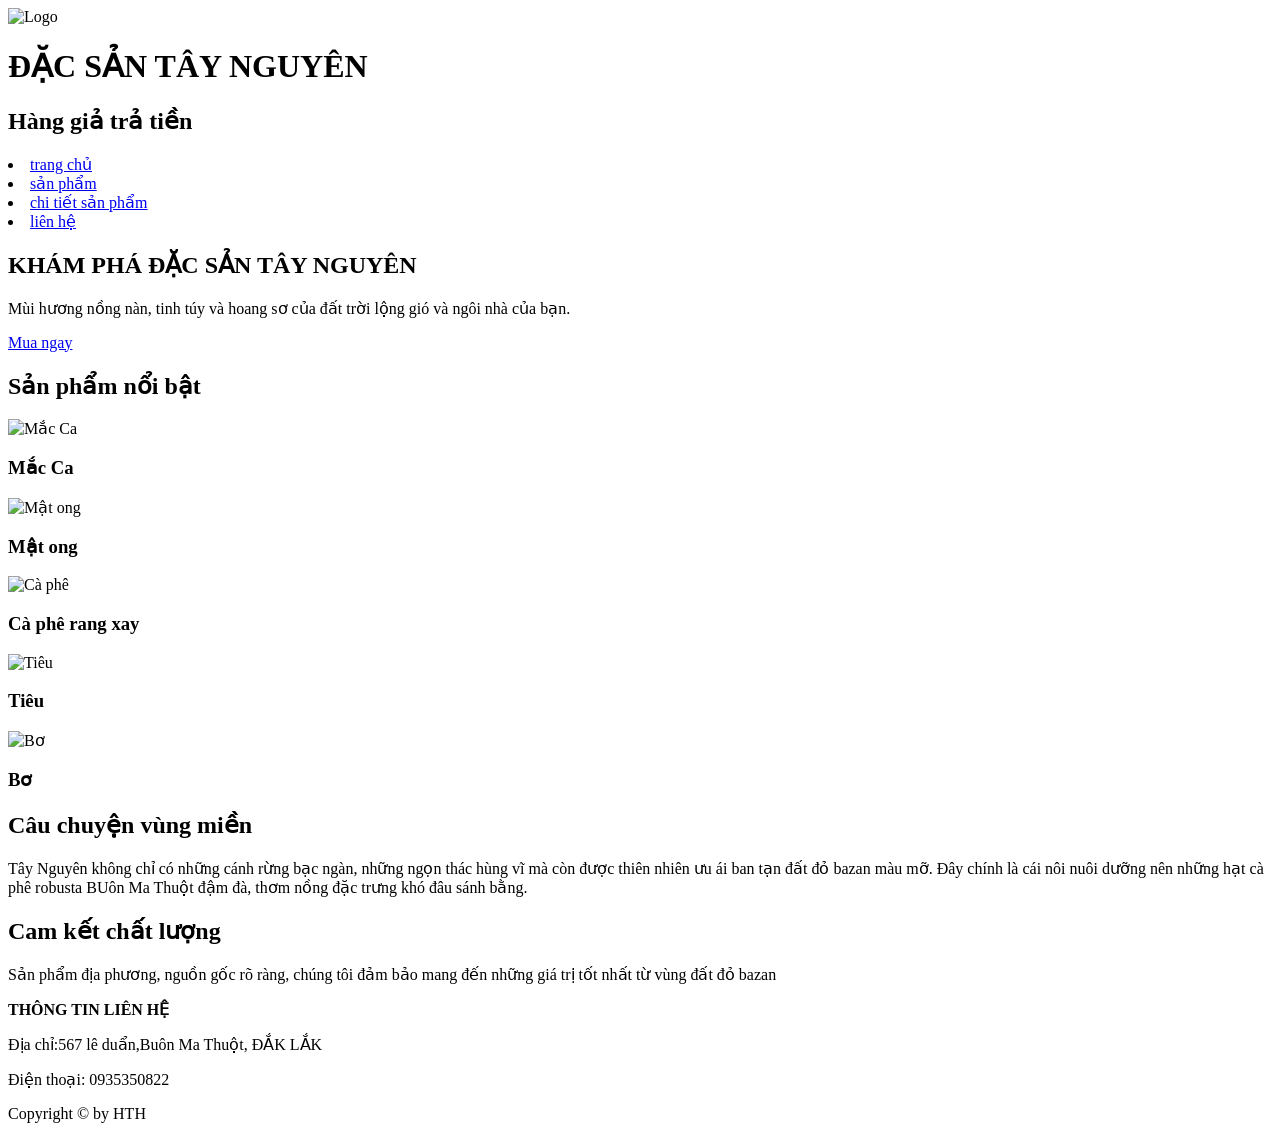
==== dac-san-tay-nguyen/index.html @ 15b3d7d6 "tao trang cây thư mục và file index" ====
<!DOCTYPE html>
<html lang="en">
<head>
    <meta charset="UTF-8">
    <meta name="viewport" content="width=device-width, initial-scale=1.0">
    <title>ĐẮKLẮK</title>
    <link rel="stylesheet" href="style.css"
</head>
<body>
    <header>
        <img src="./images/" alt="Logo">
        <h1> ĐẶC SẢN TÂY NGUYÊN </h1>
            <h2>Hàng giả trả tiền</h2>
        <nav>
            <li><a href="index.html">trang chủ</a></li>
            <li><a href="product">sản phẩm</a></li>
            <li><a href="product-detail.html">chi tiết sản phẩm</a></li>
            <li><a href="contact.html">liên hệ</a></li>
        </nav>
    </header>
    <main>
        <main>
    <!-- Banner -->
    <section class="banner">
        <div class="banner-content">
            <h1>KHÁM PHÁ ĐẶC SẢN TÂY NGUYÊN</h1>
            <p>Mùi hương nồng nàn, tinh túy và hoang sơ của đất trời lộng gió và ngôi nhà của bạn.</p>
            <a href="#featured-products" class="btn">Mua ngay</a>
        </div>
    </section>

    <!-- Sản phẩm nổi bật -->
    <section id="featured-products" class="featured-products">
        <h2>Sản phẩm nổi bật</h2>

        <div class="product-list">
            <div class="product-card">
                <img src="images/" alt="Mắc Ca">
                <h3>Mắc Ca</h3>
            </div>

            <div class="product-card">
                <img src="images/" alt="Mật ong">
                <h3>Mật ong</h3>
            </div>

            <div class="product-card">
                <img src="images/" alt="Cà phê">
                <h3>Cà phê rang xay</h3>
            </div>

            <div class="product-card">
                <img src="images/" alt="Tiêu">
                <h3>Tiêu</h3>
            </div>

            <div class="product-card">
                <img src="images/" alt="Bơ">
                <h3>Bơ</h3>
            </div>
        </div>
    </section>
    <section class="cautruyenvungmien">
        <h2>Câu chuyện vùng miền</h2>
        <p>
            Tây Nguyên không chỉ có những cánh rừng bạc ngàn,
            những ngọn thác hùng vĩ mà còn được thiên nhiên ưu ái ban tạn đất đỏ bazan màu mỡ. 
            Đây chính là cái nôi nuôi dưỡng nên những hạt cà phê robusta BUôn Ma Thuột đậm đà, 
            thơm nồng đặc trưng khó đâu sánh bằng.
        </p>
    </section>
    <section class="camketchatluong">
        <h2>Cam kết chất lượng</h2>
        <p>
            Sản phẩm địa phương, nguồn gốc rõ ràng, chúng tôi đảm bảo mang đến những giá trị tốt nhất
            từ vùng đất đỏ bazan
        </p>
    </section>
</main>


    </main>
    <footer>
        <p><b>THÔNG TIN LIÊN HỆ</b></p>
            <p>Địa chỉ:567 lê duẩn,Buôn Ma Thuột, ĐẮK LẮK</p>
            <p>Điện thoại: 0935350822</p>
            <p>Copyright &copy; by HTH</p>

    </footer>
</body>
</html>
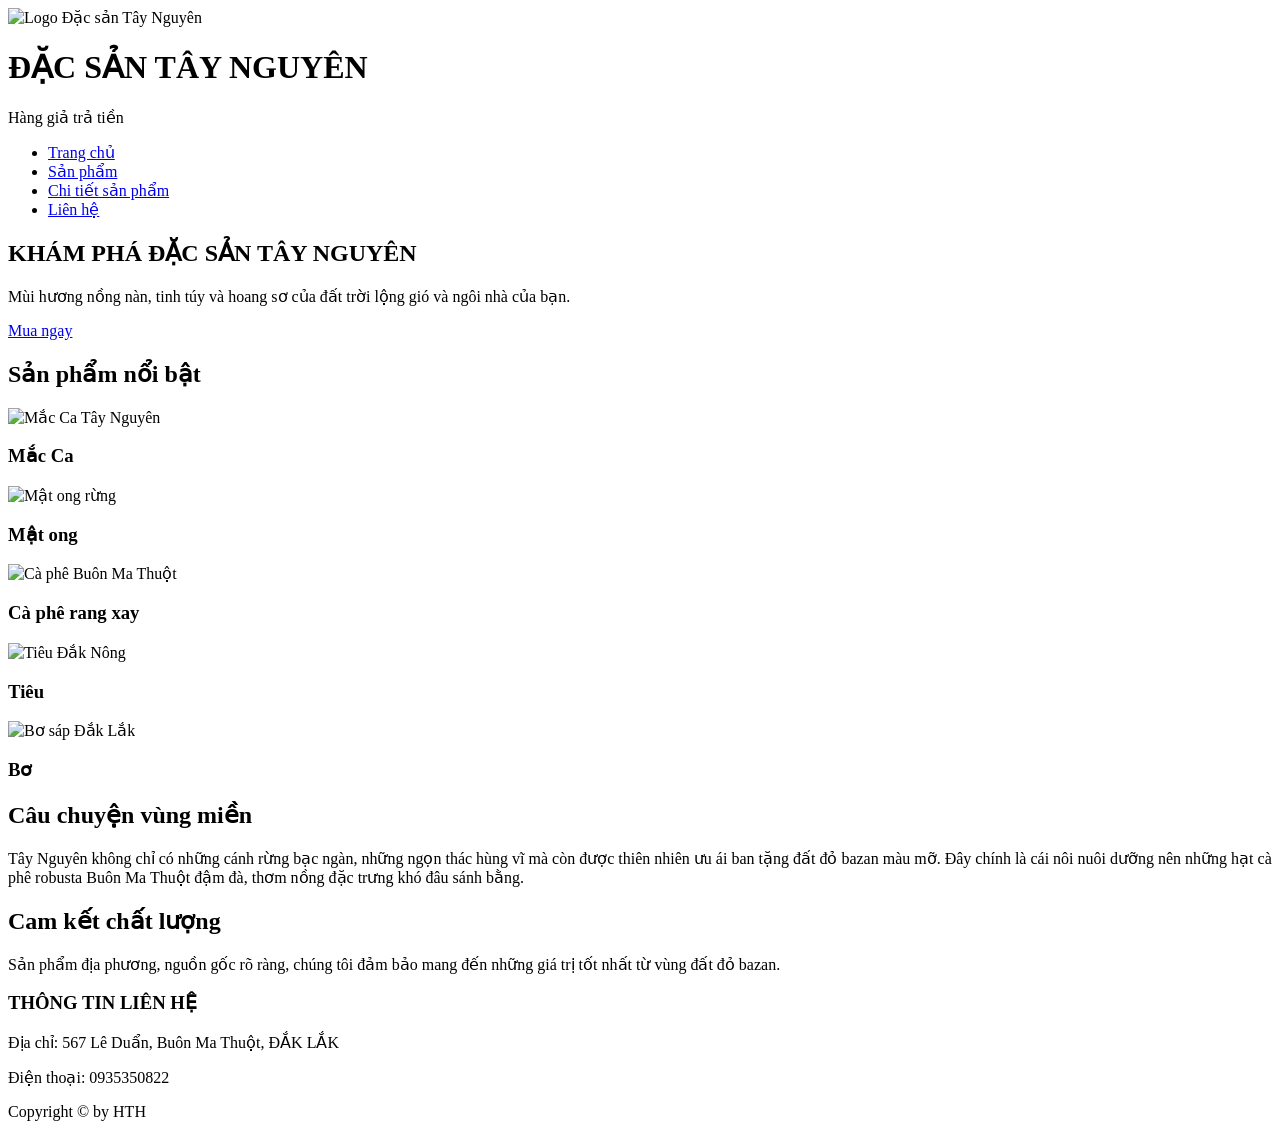
==== commit 875cea48: "Hoan thien các file product,product-detail,contact" ====
--- a/dac-san-tay-nguyen/index.html
+++ b/dac-san-tay-nguyen/index.html
@@ -1,91 +1,114 @@
-<!DOCTYPE html>
-<html lang="en">
-<head>
-    <meta charset="UTF-8">
-    <meta name="viewport" content="width=device-width, initial-scale=1.0">
-    <title>ĐẮKLẮK</title>
-    <link rel="stylesheet" href="style.css"
-</head>
-<body>
+<!doctype html>
+<html lang="vi">
+  <head>
+    <meta charset="UTF-8" />
+    <meta name="viewport" content="width=device-width, initial-scale=1.0" />
+    <title>ĐẮKLẮK - Đặc sản Tây Nguyên</title>
+    <meta
+      name="description"
+      content="Khám phá đặc sản Tây Nguyên, mùi hương nồng nàn, tinh túy và hoang sơ."
+    />
+    <!-- Đã sửa: Thêm dấu đóng thẻ và trỏ đúng vào thư mục css/ theo cấu trúc -->
+    <link rel="stylesheet" href="css/style.css" />
+  </head>
+  <body>
     <header>
-        <img src="./images/" alt="Logo">
-        <h1> ĐẶC SẢN TÂY NGUYÊN </h1>
-            <h2>Hàng giả trả tiền</h2>
-        <nav>
-            <li><a href="index.html">trang chủ</a></li>
-            <li><a href="product">sản phẩm</a></li>
-            <li><a href="product-detail.html">chi tiết sản phẩm</a></li>
-            <li><a href="contact.html">liên hệ</a></li>
-        </nav>
+      <div class="logo">
+        <img src="images/logo.png" alt="Logo Đặc sản Tây Nguyên" />
+        <h1>ĐẶC SẢN TÂY NGUYÊN</h1>
+      </div>
+      <!-- Đã sửa: Không dùng thẻ h2 nhảy cấp bừa bãi, chuyển thành class slogan -->
+      <p class="slogan">Hàng giả trả tiền</p>
+
+      <nav>
+        <!-- Đã sửa: Thêm thẻ ul bao bọc các thẻ li -->
+        <ul>
+          <li><a href="index.html">Trang chủ</a></li>
+          <li><a href="products.html">Sản phẩm</a></li>
+          <!-- Đã sửa: link đúng tên file -->
+          <li><a href="product-detail.html">Chi tiết sản phẩm</a></li>
+          <li><a href="contact.html">Liên hệ</a></li>
+        </ul>
+      </nav>
     </header>
+
+    <!-- Đã sửa: Xóa 1 thẻ <main> bị dư -->
     <main>
-        <main>
-    <!-- Banner -->
-    <section class="banner">
+      <!-- 1. Banner -->
+      <section class="banner">
         <div class="banner-content">
-            <h1>KHÁM PHÁ ĐẶC SẢN TÂY NGUYÊN</h1>
-            <p>Mùi hương nồng nàn, tinh túy và hoang sơ của đất trời lộng gió và ngôi nhà của bạn.</p>
-            <a href="#featured-products" class="btn">Mua ngay</a>
+          <h2>KHÁM PHÁ ĐẶC SẢN TÂY NGUYÊN</h2>
+          <p>
+            Mùi hương nồng nàn, tinh túy và hoang sơ của đất trời lộng gió và
+            ngôi nhà của bạn.
+          </p>
+          <!-- Đã sửa: trỏ nút Mua ngay về đúng trang danh sách sản phẩm -->
+          <a href="products.html" class="btn">Mua ngay</a>
         </div>
-    </section>
+      </section>
 
-    <!-- Sản phẩm nổi bật -->
-    <section id="featured-products" class="featured-products">
+      <!-- 2. Sản phẩm nổi bật -->
+      <section id="featured-products" class="featured-products">
         <h2>Sản phẩm nổi bật</h2>
+        <div class="product-list">
+          <article class="product-card">
+            <img src="images/mac-ca-tay-nguyen.jpg" alt="Mắc Ca Tây Nguyên" />
+            <h3>Mắc Ca</h3>
+          </article>
 
-        <div class="product-list">
-            <div class="product-card">
-                <img src="images/" alt="Mắc Ca">
-                <h3>Mắc Ca</h3>
-            </div>
+          <article class="product-card">
+            <img src="images/mat-ong-rung-tay-nguyen.jpg" alt="Mật ong rừng" />
+            <h3>Mật ong</h3>
+          </article>
 
-            <div class="product-card">
-                <img src="images/" alt="Mật ong">
-                <h3>Mật ong</h3>
-            </div>
+          <article class="product-card">
+            <img
+              src="images/ca-phe-buon-ma-thuot.jpg"
+              alt="Cà phê Buôn Ma Thuột"
+            />
+            <h3>Cà phê rang xay</h3>
+          </article>
 
-            <div class="product-card">
-                <img src="images/" alt="Cà phê">
-                <h3>Cà phê rang xay</h3>
-            </div>
+          <article class="product-card">
+            <img src="images/tieu-dak-nong.jpg" alt="Tiêu Đắk Nông" />
+            <h3>Tiêu</h3>
+          </article>
 
-            <div class="product-card">
-                <img src="images/" alt="Tiêu">
-                <h3>Tiêu</h3>
-            </div>
+          <article class="product-card">
+            <img src="images/bo-sap-dak-lak.jpg" alt="Bơ sáp Đắk Lắk" />
+            <h3>Bơ</h3>
+          </article>
+        </div>
+      </section>
 
-            <div class="product-card">
-                <img src="images/" alt="Bơ">
-                <h3>Bơ</h3>
-            </div>
-        </div>
-    </section>
-    <section class="cautruyenvungmien">
+      <!-- 3. Câu chuyện vùng miền -->
+      <section class="cautruyenvungmien">
         <h2>Câu chuyện vùng miền</h2>
         <p>
-            Tây Nguyên không chỉ có những cánh rừng bạc ngàn,
-            những ngọn thác hùng vĩ mà còn được thiên nhiên ưu ái ban tạn đất đỏ bazan màu mỡ. 
-            Đây chính là cái nôi nuôi dưỡng nên những hạt cà phê robusta BUôn Ma Thuột đậm đà, 
-            thơm nồng đặc trưng khó đâu sánh bằng.
+          Tây Nguyên không chỉ có những cánh rừng bạc ngàn, những ngọn thác hùng
+          vĩ mà còn được thiên nhiên ưu ái ban tặng đất đỏ bazan màu mỡ. Đây
+          chính là cái nôi nuôi dưỡng nên những hạt cà phê robusta Buôn Ma Thuột
+          đậm đà, thơm nồng đặc trưng khó đâu sánh bằng.
         </p>
-    </section>
-    <section class="camketchatluong">
+      </section>
+
+      <!-- 4. Cam kết chất lượng -->
+      <section class="camketchatluong">
         <h2>Cam kết chất lượng</h2>
         <p>
-            Sản phẩm địa phương, nguồn gốc rõ ràng, chúng tôi đảm bảo mang đến những giá trị tốt nhất
-            từ vùng đất đỏ bazan
+          Sản phẩm địa phương, nguồn gốc rõ ràng, chúng tôi đảm bảo mang đến
+          những giá trị tốt nhất từ vùng đất đỏ bazan.
         </p>
-    </section>
-</main>
+      </section>
+    </main>
 
-
-    </main>
     <footer>
-        <p><b>THÔNG TIN LIÊN HỆ</b></p>
-            <p>Địa chỉ:567 lê duẩn,Buôn Ma Thuột, ĐẮK LẮK</p>
-            <p>Điện thoại: 0935350822</p>
-            <p>Copyright &copy; by HTH</p>
-
+      <div class="contact-info">
+        <h3>THÔNG TIN LIÊN HỆ</h3>
+        <p>Địa chỉ: 567 Lê Duẩn, Buôn Ma Thuột, ĐẮK LẮK</p>
+        <p>Điện thoại: 0935350822</p>
+      </div>
+      <p class="copyright">Copyright &copy; by HTH</p>
     </footer>
-</body>
-</html>+  </body>
+</html>
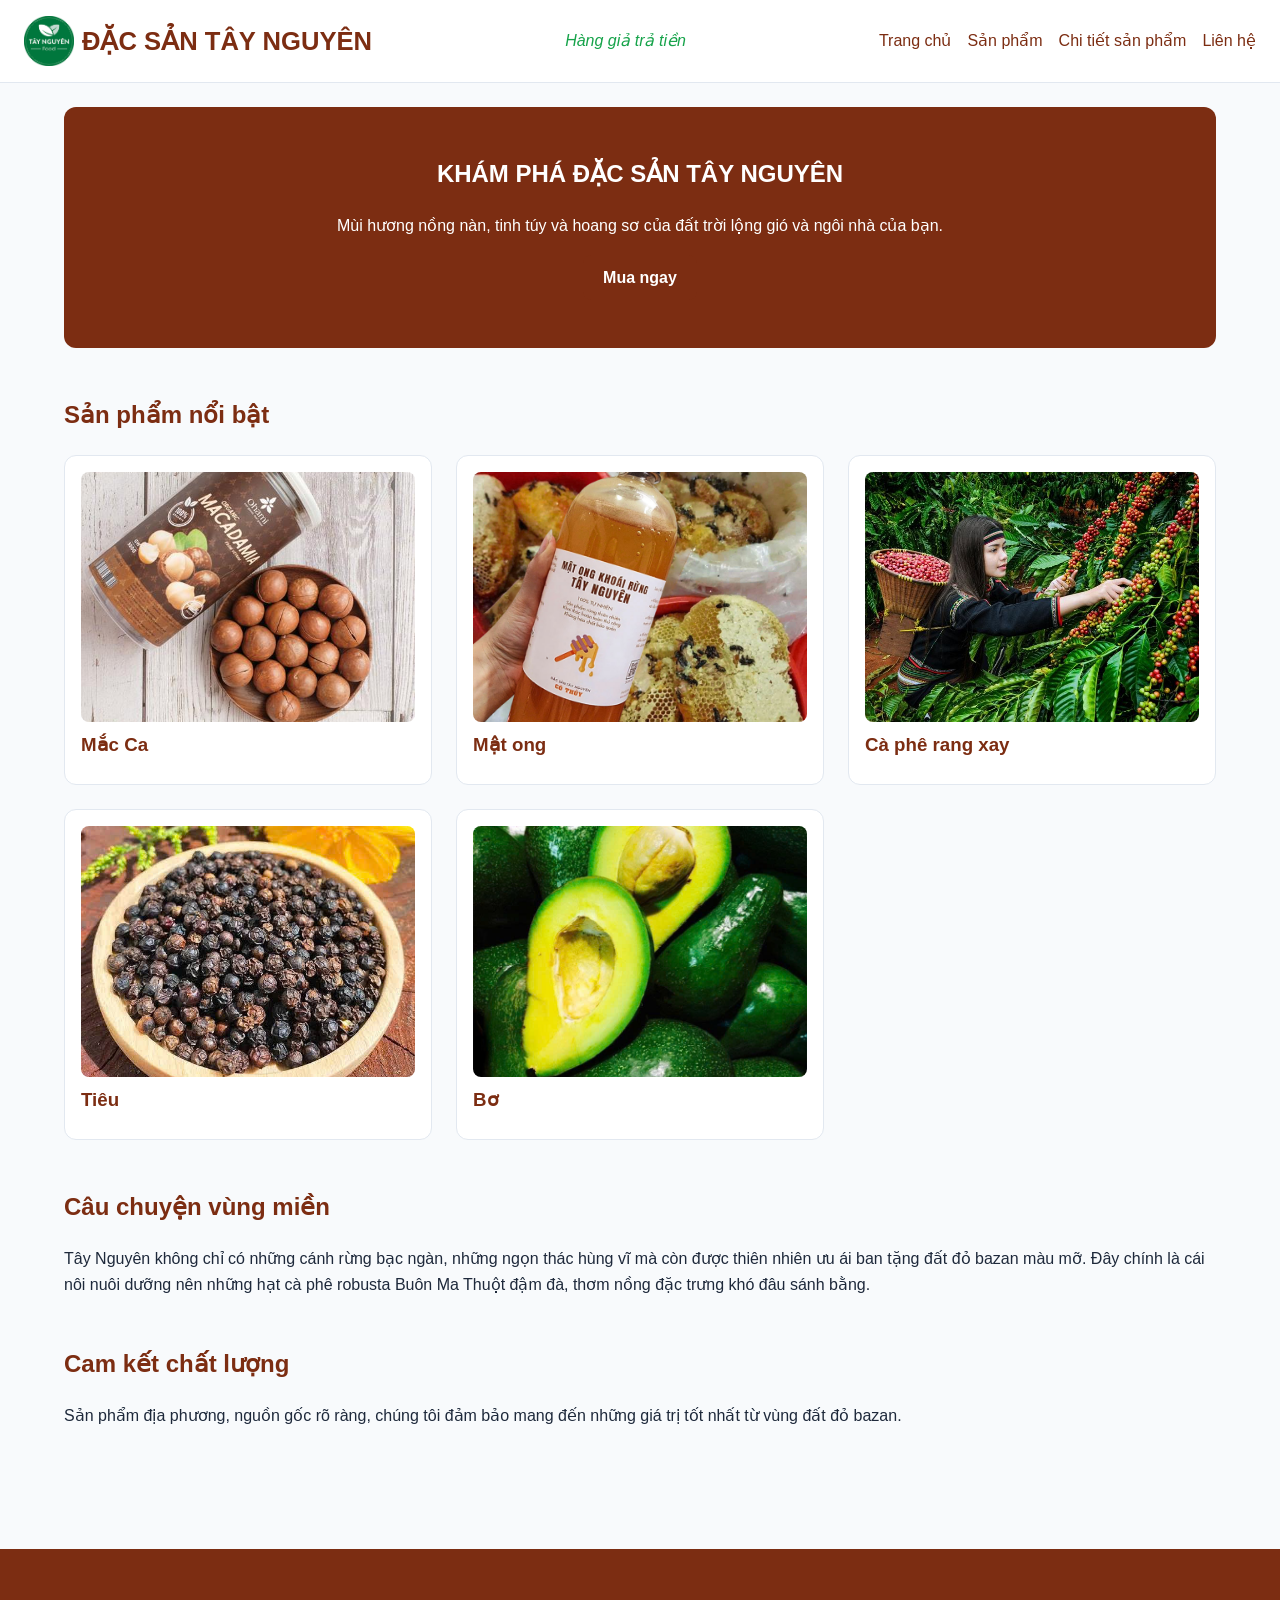
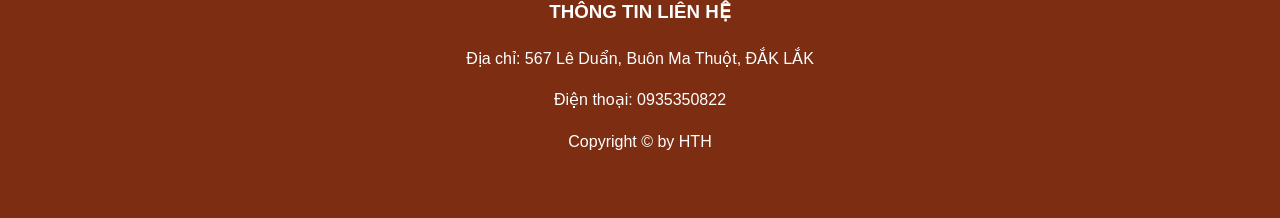
==== commit 698f05eb: "làm css, thêm hình ảnh, fix responsive" ====
--- a/dac-san-tay-nguyen/index.html
+++ b/dac-san-tay-nguyen/index.html
@@ -9,12 +9,12 @@
       content="Khám phá đặc sản Tây Nguyên, mùi hương nồng nàn, tinh túy và hoang sơ."
     />
     <!-- Đã sửa: Thêm dấu đóng thẻ và trỏ đúng vào thư mục css/ theo cấu trúc -->
-    <link rel="stylesheet" href="css/style.css" />
+    <link rel="stylesheet" href="../css/style.css" />
   </head>
   <body>
     <header>
       <div class="logo">
-        <img src="images/logo.png" alt="Logo Đặc sản Tây Nguyên" />
+        <img src="../images/logo.png" alt="Đặc sản Tây Nguyên" />
         <h1>ĐẶC SẢN TÂY NGUYÊN</h1>
       </div>
       <!-- Đã sửa: Không dùng thẻ h2 nhảy cấp bừa bãi, chuyển thành class slogan -->
@@ -52,30 +52,36 @@
         <h2>Sản phẩm nổi bật</h2>
         <div class="product-list">
           <article class="product-card">
-            <img src="images/mac-ca-tay-nguyen.jpg" alt="Mắc Ca Tây Nguyên" />
+            <img
+              src="../images/mac-ca-tay-nguyen.jpg"
+              alt="Mắc Ca Tây Nguyên"
+            />
             <h3>Mắc Ca</h3>
           </article>
 
           <article class="product-card">
-            <img src="images/mat-ong-rung-tay-nguyen.jpg" alt="Mật ong rừng" />
+            <img
+              src="../images/mat-ong-rung-tay-nguyen.jpg"
+              alt="Mật ong rừng"
+            />
             <h3>Mật ong</h3>
           </article>
 
           <article class="product-card">
             <img
-              src="images/ca-phe-buon-ma-thuot.jpg"
+              src="../images/ca-phe-buon-ma-thuot.jpg"
               alt="Cà phê Buôn Ma Thuột"
             />
             <h3>Cà phê rang xay</h3>
           </article>
 
           <article class="product-card">
-            <img src="images/tieu-dak-nong.jpg" alt="Tiêu Đắk Nông" />
+            <img src="../images/tieu-dak-nong.jpg" alt="Tiêu Đắk Nông" />
             <h3>Tiêu</h3>
           </article>
 
           <article class="product-card">
-            <img src="images/bo-sap-dak-lak.jpg" alt="Bơ sáp Đắk Lắk" />
+            <img src="../images/bo-sap-dak-lak.jpg" alt="Bơ sáp Đắk Lắk" />
             <h3>Bơ</h3>
           </article>
         </div>
--- a/css/style.css
+++ b/css/style.css
@@ -0,0 +1,423 @@
+/* =========================================
+   a. CSS NỀN TẢNG (Biến hệ thống)
+   ========================================= */
+:root {
+  --color-primary: #7c2d12;
+  --color-secondary: #16a34a;
+  --color-background: #f8fafc;
+  --color-surface: #ffffff;
+  --color-text: #1e293b;
+  --color-muted: #64748b;
+  --color-border: #e2e8f0;
+  --radius-md: 8px;
+  --radius-lg: 12px;
+  --space-sm: 8px;
+  --space-md: 16px;
+  --space-lg: 24px;
+  --space-xl: 48px;
+}
+
+/* =========================================
+   b. ĐỊNH DẠNG CƠ BẢN (Reset & Typography)
+   ========================================= */
+*,
+*::before,
+*::after {
+  box-sizing: border-box; /* Bắt buộc theo yêu cầu */
+}
+
+body {
+  margin: 0;
+  font-family: Arial, sans-serif;
+  background-color: var(--color-background);
+  color: var(--color-text);
+  line-height: 1.6;
+  overflow-x: hidden;
+}
+
+h1,
+h2,
+h3,
+h4,
+h5,
+h6 {
+  color: var(--color-primary);
+  margin-top: 0;
+}
+
+img {
+  max-width: 100%;
+  height: auto;
+  display: block;
+  border-radius: var(--radius-md);
+}
+
+a {
+  color: var(--color-primary);
+  text-decoration: none;
+}
+
+a:hover {
+  text-decoration: underline;
+}
+
+/* =========================================
+   c. FLEXBOX (Căn chỉnh Header, Nav, Nút, Form)
+   ========================================= */
+/* Header & Menu điều hướng */
+header {
+  background-color: var(--color-surface);
+  padding: var(--space-md) var(--space-lg);
+  border-bottom: 1px solid var(--color-border);
+  display: flex;
+  flex-direction: column;
+  align-items: center;
+  gap: var(--space-sm);
+}
+
+.logo {
+  display: flex;
+  align-items: center;
+  gap: var(--space-sm);
+}
+
+.logo img {
+  width: 50px;
+  height: 50px;
+  object-fit: cover;
+  flex: 0 0 50px;
+}
+
+.logo h1,
+.logo span {
+  margin: 0;
+  font-size: clamp(1.1rem, 4vw, 1.6rem);
+  line-height: 1.2;
+}
+
+.slogan {
+  margin: 0;
+  font-style: italic;
+  color: var(--color-secondary);
+}
+
+nav ul {
+  list-style: none;
+  padding: 0;
+  margin: 0;
+  display: flex;
+  flex-wrap: wrap;
+  gap: var(--space-md);
+  justify-content: center;
+}
+
+nav a {
+  display: block;
+  padding: 4px 0;
+  white-space: nowrap;
+}
+
+/* Định dạng Nút bấm & Nhóm nút (Flexbox) */
+button,
+.btn,
+.btn-add-cart,
+.btn-contact,
+.btn-submit {
+  display: inline-block;
+  background-color: var(--color-primary);
+  color: var(--color-surface);
+  border: none;
+  padding: 10px 20px;
+  border-radius: var(--radius-md);
+  cursor: pointer;
+  font-weight: bold;
+  text-align: center;
+  /* Transition cho nút bấm không dùng "all" */
+  transition:
+    background-color 0.3s ease,
+    transform 0.2s ease;
+}
+
+.action-buttons {
+  display: flex; /* Dùng flexbox cho nhóm nút */
+  gap: var(--space-md);
+  flex-wrap: wrap;
+  margin-top: var(--space-md);
+}
+
+button:hover,
+button:focus,
+.btn:hover,
+.btn-add-cart:hover,
+.btn-contact:hover {
+  background-color: #5c200c;
+  transform: translateY(-2px);
+  text-decoration: none;
+}
+
+/* Form (Nhóm trường nhập liệu dùng Flexbox) */
+.form-group {
+  display: flex;
+  flex-direction: column;
+  margin-bottom: var(--space-md);
+}
+
+input,
+select,
+textarea {
+  padding: var(--space-sm);
+  border: 1px solid var(--color-border);
+  border-radius: var(--radius-md);
+  font-family: inherit;
+  /* Hiệu ứng focus cho form */
+  transition:
+    border-color 0.2s ease,
+    box-shadow 0.2s ease;
+}
+
+input:focus,
+select:focus,
+textarea:focus {
+  outline: none;
+  border-color: var(--color-secondary);
+  box-shadow: 0 0 0 3px rgba(22, 163, 74, 0.2);
+}
+
+/* Nội dung trong thẻ sản phẩm (Flexbox) */
+.product-card {
+  background-color: var(--color-surface);
+  border: 1px solid var(--color-border);
+  border-radius: var(--radius-lg);
+  padding: var(--space-md);
+  display: flex;
+  flex-direction: column;
+  /* Transition nhẹ khi hover hoặc focus-within */
+  transition:
+    transform 0.3s ease,
+    box-shadow 0.3s ease;
+}
+
+.product-card:hover,
+.product-card:focus-within {
+  transform: translateY(-5px);
+  box-shadow: 0 8px 16px rgba(0, 0, 0, 0.1);
+}
+
+.product-card h3 {
+  margin: var(--space-sm) 0;
+}
+
+.product-card p {
+  flex-grow: 1; /* Tự động đẩy nút/link xuống đáy thẻ */
+  color: var(--color-muted);
+  margin: 0 0 var(--space-sm) 0;
+}
+
+.product-card .price {
+  color: var(--color-secondary);
+  font-weight: bold;
+  font-size: 1.2rem;
+  flex-grow: 0;
+}
+
+.product-card img {
+  width: 100%;
+  aspect-ratio: 4 / 3;
+  object-fit: cover;
+}
+
+/* =========================================
+   d & e. GRID LAYOUT VÀ MOBILE-FIRST
+   ========================================= */
+main {
+  padding: clamp(var(--space-md), 4vw, var(--space-lg));
+  max-width: 1200px;
+  margin: 0 auto;
+}
+
+section {
+  margin-bottom: var(--space-xl);
+}
+
+/* Mặc định trên Mobile: Tất cả Grid đều 1 cột (1fr) */
+.product-grid,
+.product-list {
+  display: grid;
+  grid-template-columns: 1fr;
+  gap: var(--space-lg);
+}
+
+.products-layout {
+  display: grid;
+  grid-template-columns: 1fr;
+  gap: var(--space-lg);
+}
+
+.page-header {
+  display: block;
+  padding: 0;
+  border: 0;
+  background: transparent;
+}
+
+.page-header h2 {
+  overflow-wrap: anywhere;
+}
+
+.product-filter {
+  min-width: 0;
+}
+
+.product-detail-section {
+  display: grid;
+  grid-template-columns: 1fr;
+  gap: var(--space-lg);
+}
+
+.product-image img {
+  width: 100%;
+  aspect-ratio: 4 / 3;
+  object-fit: cover;
+}
+
+/* Responsive cho Tablet/Desktop */
+@media (min-width: 900px) {
+  /* Header dàn ngang ngang */
+  header {
+    flex-direction: row;
+    justify-content: space-between;
+  }
+
+  /* Layout trang sản phẩm có sidebar: Bộ lọc 260px, Danh sách chiếm phần còn lại */
+  .products-layout {
+    grid-template-columns: 260px 1fr;
+    gap: var(--space-xl);
+  }
+
+  .page-header {
+    grid-column: 1 / -1;
+  }
+
+  /* Danh sách sản phẩm: 3 cột */
+  .product-grid,
+  .product-list {
+    grid-template-columns: repeat(3, 1fr);
+  }
+
+  /* Layout trang chi tiết: 2 cột (Ảnh 1 bên, Info 1 bên) */
+  .product-detail-section {
+    grid-template-columns: 1fr 1fr;
+  }
+}
+
+@media (max-width: 899px) {
+  header {
+    padding-inline: var(--space-md);
+  }
+
+  .logo {
+    max-width: 100%;
+  }
+
+  nav {
+    width: 100%;
+  }
+
+  nav ul {
+    gap: 4px var(--space-md);
+  }
+
+  .action-buttons > * {
+    flex: 1 1 220px;
+  }
+}
+
+@media (max-width: 480px) {
+  .logo h1,
+  .logo span {
+    font-size: 1rem;
+  }
+
+  nav ul {
+    gap: 2px 12px;
+    font-size: 0.95rem;
+  }
+
+  .banner {
+    padding: var(--space-lg) var(--space-md);
+  }
+}
+
+/* =========================================
+   CÁC THÀNH PHẦN KHÁC & ANIMATION
+   ========================================= */
+/* Hero Section (Có animation) */
+.banner {
+  background-color: var(--color-primary);
+  color: var(--color-surface);
+  text-align: center;
+  padding: var(--space-xl) var(--space-lg);
+  border-radius: var(--radius-lg);
+  animation: fadeUp 0.8s ease-out; /* Bắt buộc có animation keyframes */
+}
+
+.banner h2 {
+  color: var(--color-surface);
+}
+
+/* Định dạng thẻ dl của trang chi tiết */
+.product-specs {
+  background: var(--color-background);
+  padding: var(--space-md);
+  border-radius: var(--radius-md);
+  border: 1px solid var(--color-border);
+}
+
+.product-specs dt {
+  font-weight: bold;
+  color: var(--color-primary);
+  margin-top: var(--space-sm);
+}
+
+.product-specs dd {
+  margin-left: 0;
+  margin-bottom: var(--space-sm);
+  color: var(--color-text);
+}
+
+/* Footer */
+footer {
+  background-color: var(--color-primary);
+  color: var(--color-surface);
+  text-align: center;
+  padding: var(--space-xl) var(--space-lg);
+  margin-top: var(--space-xl);
+}
+
+footer h3 {
+  color: var(--color-surface);
+}
+
+/* Khai báo hiệu ứng Keyframes */
+@keyframes fadeUp {
+  from {
+    opacity: 0;
+    transform: translateY(20px);
+  }
+  to {
+    opacity: 1;
+    transform: translateY(0);
+  }
+}
+
+/* Xử lý chuyển động cho người nhạy cảm (prefers-reduced-motion) */
+@media (prefers-reduced-motion: reduce) {
+  *,
+  *::before,
+  *::after {
+    animation-duration: 0.01ms !important;
+    animation-iteration-count: 1 !important;
+    transition-duration: 0.01ms !important;
+    scroll-behavior: auto !important;
+  }
+}
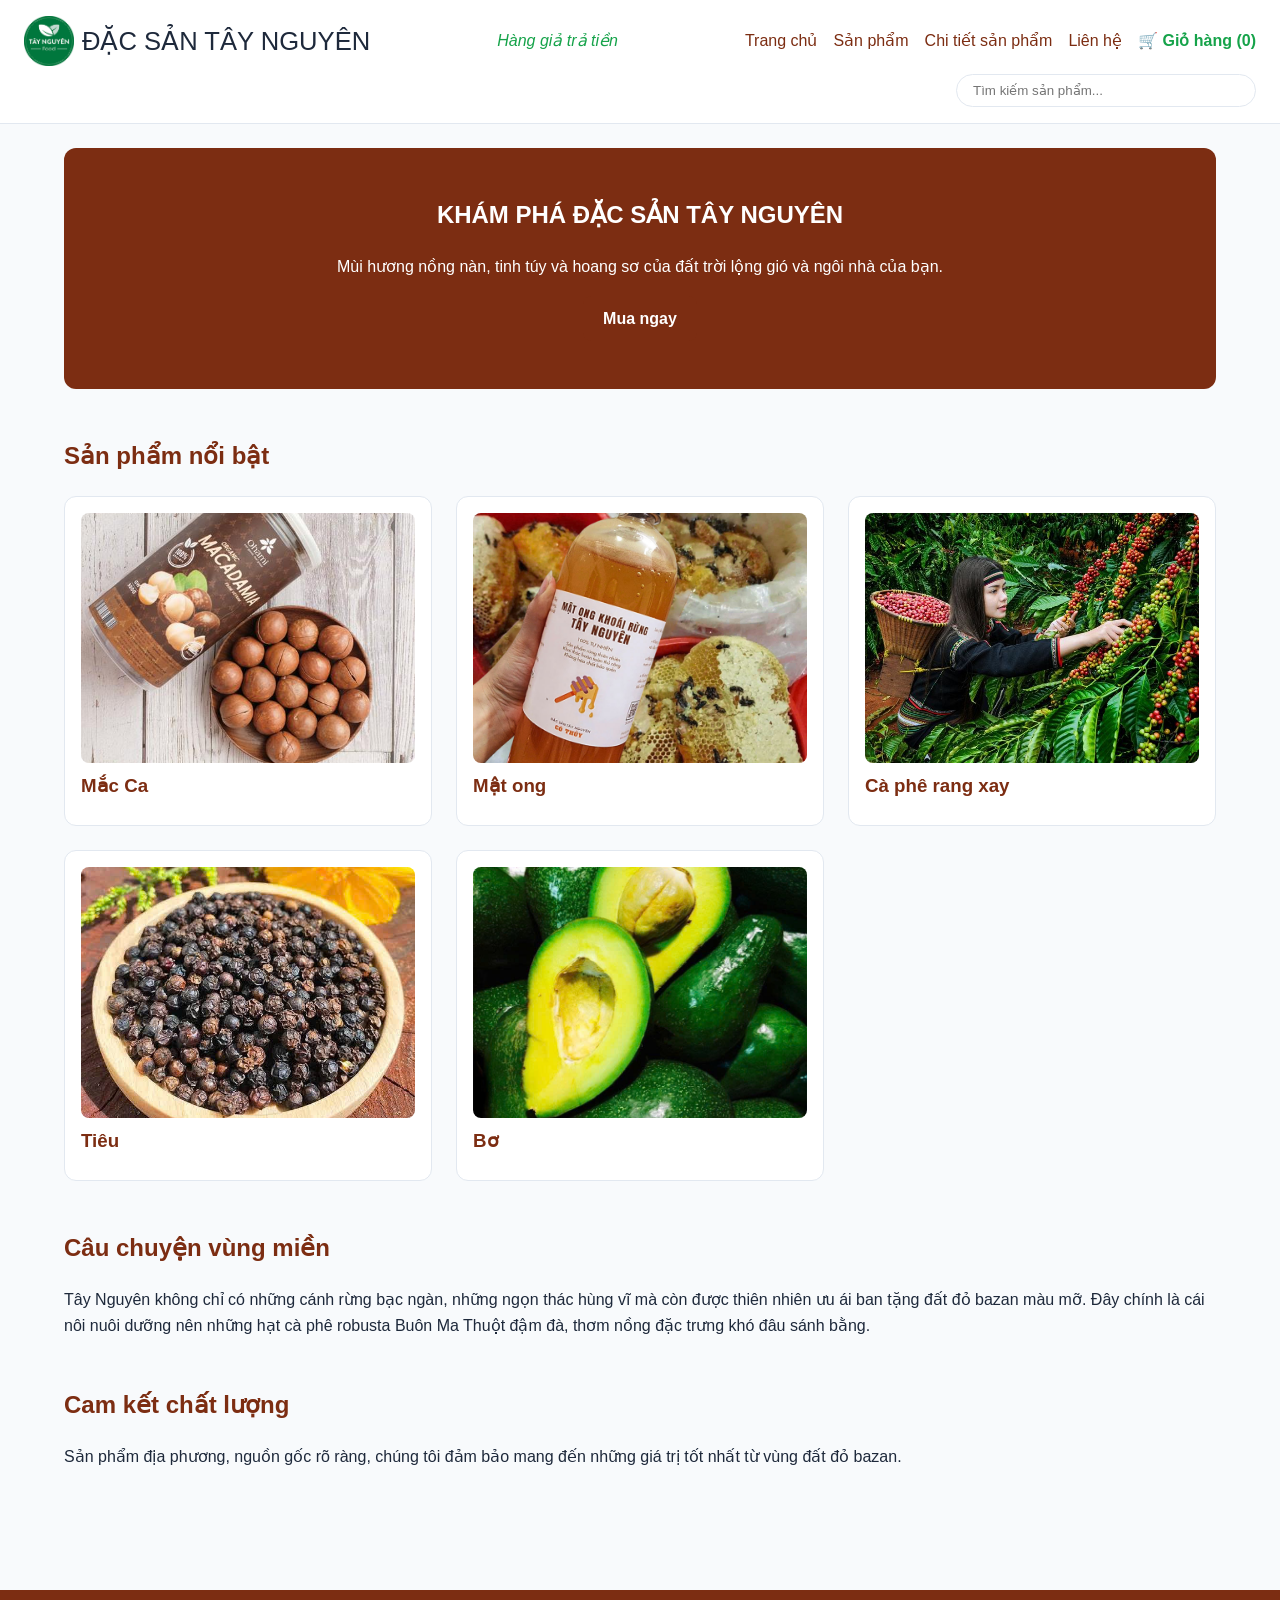
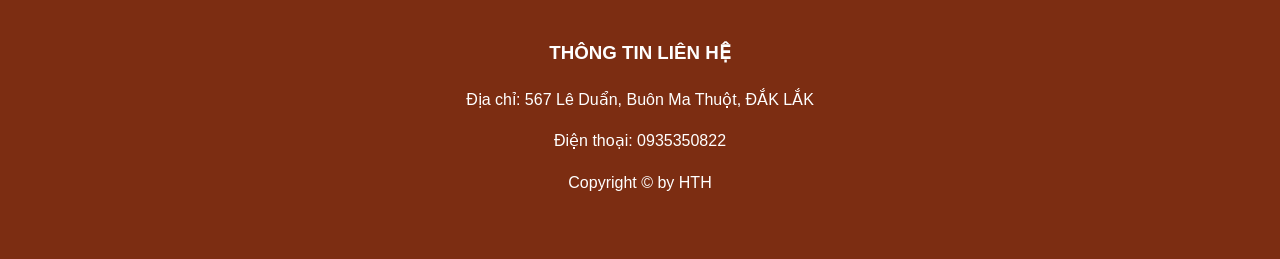
==== commit 5737304a: "Làm js các tương tác" ====
--- a/dac-san-tay-nguyen/index.html
+++ b/dac-san-tay-nguyen/index.html
@@ -14,22 +14,37 @@
   <body>
     <header>
       <div class="logo">
-        <img src="../images/logo.png" alt="Đặc sản Tây Nguyên" />
-        <h1>ĐẶC SẢN TÂY NGUYÊN</h1>
+        <img src="../images/logo.png" alt="Logo Đặc sản Tây Nguyên" />
+        <span>ĐẶC SẢN TÂY NGUYÊN</span>
       </div>
-      <!-- Đã sửa: Không dùng thẻ h2 nhảy cấp bừa bãi, chuyển thành class slogan -->
       <p class="slogan">Hàng giả trả tiền</p>
 
       <nav>
-        <!-- Đã sửa: Thêm thẻ ul bao bọc các thẻ li -->
         <ul>
           <li><a href="index.html">Trang chủ</a></li>
           <li><a href="products.html">Sản phẩm</a></li>
-          <!-- Đã sửa: link đúng tên file -->
           <li><a href="product-detail.html">Chi tiết sản phẩm</a></li>
           <li><a href="contact.html">Liên hệ</a></li>
+          <!-- Giỏ hàng mới thêm -->
+          <li>
+            <a
+              href="contact.html"
+              style="color: var(--color-secondary); font-weight: bold"
+            >
+              🛒 Giỏ hàng (<span id="cart-count">0</span>)
+            </a>
+          </li>
         </ul>
       </nav>
+
+      <!-- Thanh tìm kiếm mới đặt trên Header -->
+      <div class="nav-search">
+        <input
+          type="text"
+          id="search-input"
+          placeholder="Tìm kiếm sản phẩm..."
+        />
+      </div>
     </header>
 
     <!-- Đã sửa: Xóa 1 thẻ <main> bị dư -->
@@ -116,5 +131,6 @@
       </div>
       <p class="copyright">Copyright &copy; by HTH</p>
     </footer>
+    <script src="../js/main.js"></script>
   </body>
 </html>
--- a/css/style.css
+++ b/css/style.css
@@ -421,3 +421,27 @@
     scroll-behavior: auto !important;
   }
 }
+/* Trang trí thanh tìm kiếm trên Header */
+.nav-search {
+  margin-top: var(--space-md);
+  width: 100%;
+  max-width: 300px; /* Giới hạn độ dài để không bị tràn */
+}
+
+.nav-search input {
+  width: 100%;
+  border-radius: 20px; /* Bo tròn giống Google cho đẹp */
+  padding: 8px 16px;
+  border: 1px solid var(--color-border);
+}
+
+/* Kéo thanh tìm kiếm lên ngang hàng với menu khi ở trên máy tính */
+@media (min-width: 900px) {
+  header {
+    flex-wrap: wrap; /* Cho phép rớt dòng nếu thiếu chỗ */
+  }
+  .nav-search {
+    margin-top: 0;
+    margin-left: auto; /* Tự động đẩy thanh tìm kiếm sang góc phải */
+  }
+}
